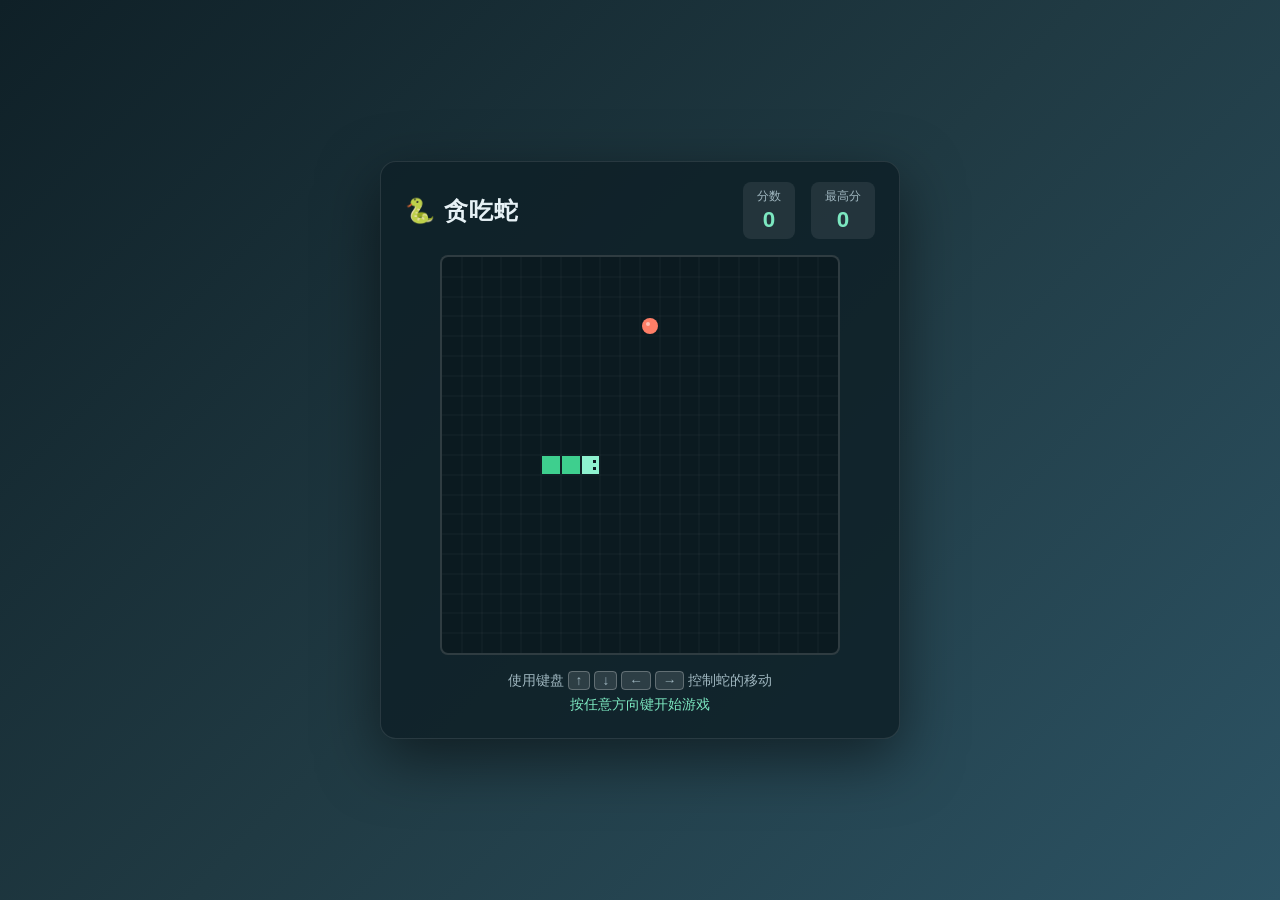
==== v06_state_reliability/demo_workspace/index.html @ 555ff508 "feat: implement initial V06 state and reliability" ====
<!DOCTYPE html>
<html lang="zh-CN">
<head>
  <meta charset="UTF-8">
  <meta name="viewport" content="width=device-width, initial-scale=1.0">
  <title>贪吃蛇小游戏</title>
  <link rel="stylesheet" href="style.css">
</head>
<body>
  <main class="game-container">
    <header class="game-header">
      <h1 class="game-title">🐍 贪吃蛇</h1>
      <div class="score-board">
        <div class="score-item">
          <span class="score-label">分数</span>
          <span id="score" class="score-value">0</span>
        </div>
        <div class="score-item">
          <span class="score-label">最高分</span>
          <span id="high-score" class="score-value">0</span>
        </div>
      </div>
    </header>

    <section class="canvas-wrap">
      <canvas id="game-canvas" width="400" height="400"></canvas>
      <div id="overlay" class="overlay hidden">
        <p id="overlay-title" class="overlay-title">游戏结束</p>
        <p id="overlay-subtitle" class="overlay-subtitle"></p>
        <button id="restart-btn" class="restart-btn">重新开始</button>
      </div>
    </section>

    <footer class="game-footer">
      <p class="controls-tip">使用键盘 <kbd>↑</kbd> <kbd>↓</kbd> <kbd>←</kbd> <kbd>→</kbd> 控制蛇的移动</p>
      <p class="status-tip" id="status-tip">按任意方向键开始游戏</p>
    </footer>
  </main>

  <script src="script.js"></script>
</body>
</html>
---- v06_state_reliability/demo_workspace/style.css ----
* {
  margin: 0;
  padding: 0;
  box-sizing: border-box;
}

body {
  font-family: -apple-system, BlinkMacSystemFont, "Segoe UI", "PingFang SC",
    "Hiragino Sans GB", "Microsoft YaHei", sans-serif;
  min-height: 100vh;
  display: flex;
  align-items: center;
  justify-content: center;
  background: linear-gradient(135deg, #0f2027 0%, #203a43 50%, #2c5364 100%);
  color: #e6f1f5;
  padding: 20px;
}

.game-container {
  width: 100%;
  max-width: 520px;
  background: rgba(15, 32, 39, 0.85);
  border: 1px solid rgba(255, 255, 255, 0.1);
  border-radius: 16px;
  padding: 20px 24px 24px;
  box-shadow: 0 20px 60px rgba(0, 0, 0, 0.5);
}

.game-header {
  display: flex;
  align-items: center;
  justify-content: space-between;
  margin-bottom: 16px;
}

.game-title {
  font-size: 1.5rem;
  letter-spacing: 1px;
}

.score-board {
  display: flex;
  gap: 16px;
}

.score-item {
  text-align: center;
  background: rgba(255, 255, 255, 0.08);
  border-radius: 8px;
  padding: 6px 14px;
}

.score-label {
  display: block;
  font-size: 0.75rem;
  color: #9fb6bf;
  margin-bottom: 2px;
}

.score-value {
  font-size: 1.4rem;
  font-weight: 700;
  font-variant-numeric: tabular-nums;
  color: #7ce7c0;
}

.canvas-wrap {
  position: relative;
  width: 100%;
  max-width: 400px;
  margin: 0 auto;
}

canvas {
  display: block;
  width: 100%;
  height: auto;
  background: #0b1a20;
  border: 2px solid rgba(255, 255, 255, 0.15);
  border-radius: 8px;
  image-rendering: pixelated;
}

.overlay {
  position: absolute;
  inset: 0;
  display: flex;
  flex-direction: column;
  align-items: center;
  justify-content: center;
  background: rgba(11, 26, 32, 0.82);
  border-radius: 8px;
  gap: 12px;
  text-align: center;
}

.overlay.hidden {
  display: none;
}

.overlay-title {
  font-size: 1.8rem;
  font-weight: 700;
}

.overlay-subtitle {
  font-size: 1rem;
  color: #9fb6bf;
}

.restart-btn {
  cursor: pointer;
  border: none;
  border-radius: 8px;
  padding: 10px 28px;
  font-size: 1rem;
  font-weight: 600;
  color: #0b1a20;
  background: #7ce7c0;
  transition: background 0.2s ease, transform 0.1s ease;
}

.restart-btn:hover {
  background: #a4f2d6;
}

.restart-btn:active {
  transform: scale(0.97);
}

.game-footer {
  margin-top: 16px;
  text-align: center;
}

.controls-tip {
  font-size: 0.9rem;
  color: #9fb6bf;
  margin-bottom: 6px;
}

kbd {
  background: rgba(255, 255, 255, 0.12);
  border: 1px solid rgba(255, 255, 255, 0.25);
  border-radius: 4px;
  padding: 1px 7px;
  font-family: inherit;
  font-size: 0.85rem;
}

.status-tip {
  font-size: 0.85rem;
  color: #7ce7c0;
}

@media (max-width: 420px) {
  .game-container {
    padding: 16px;
  }

  .game-title {
    font-size: 1.2rem;
  }

  .score-item {
    padding: 5px 10px;
  }

  .score-value {
    font-size: 1.1rem;
  }
}
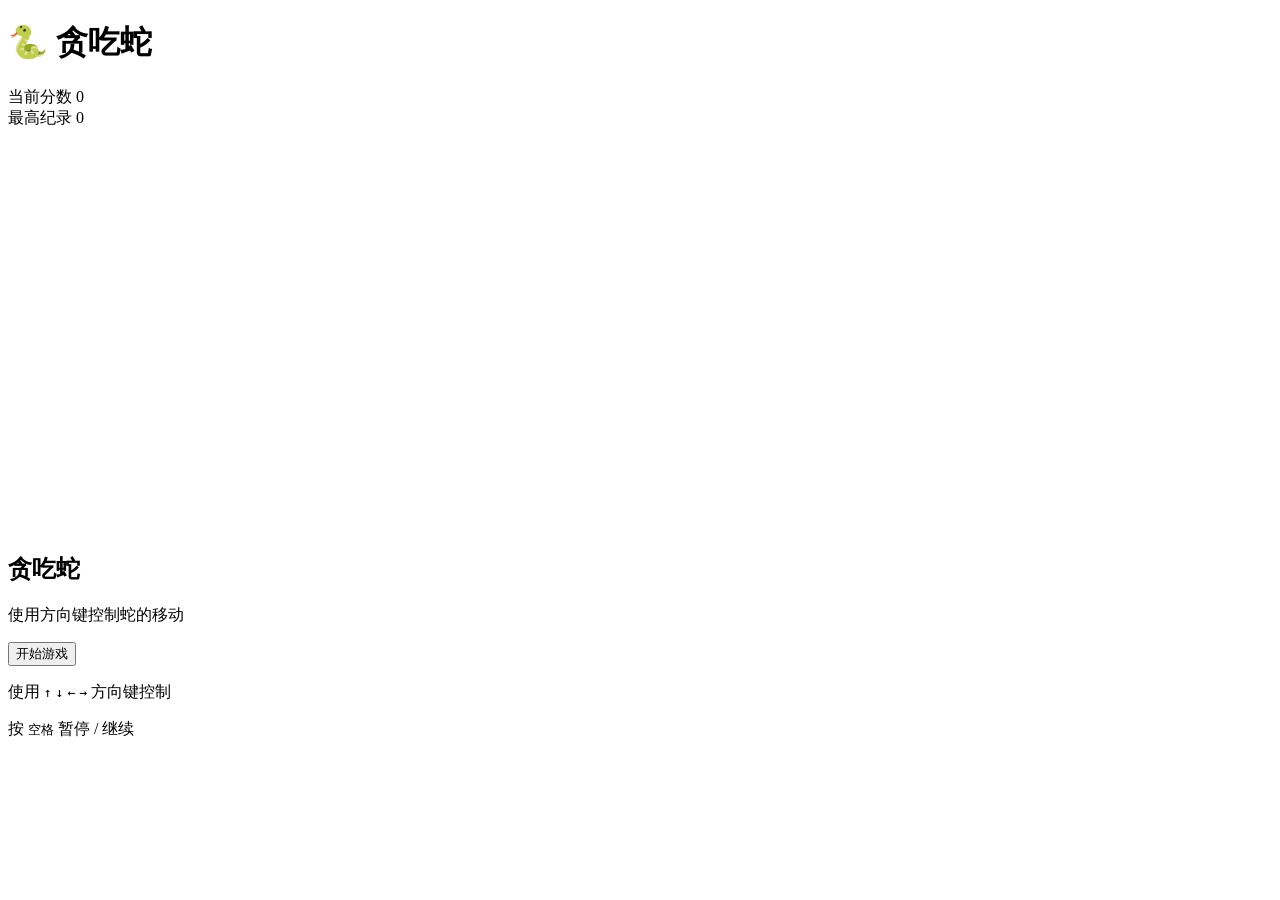
==== commit 4b9b7907: "feat(v06): add state persistence and recovery" ====
--- a/v06_state_reliability/demo_workspace/index.html
+++ b/v06_state_reliability/demo_workspace/index.html
@@ -1,42 +1,40 @@
 <!DOCTYPE html>
 <html lang="zh-CN">
 <head>
-  <meta charset="UTF-8">
-  <meta name="viewport" content="width=device-width, initial-scale=1.0">
-  <title>贪吃蛇小游戏</title>
-  <link rel="stylesheet" href="style.css">
+    <meta charset="UTF-8">
+    <meta name="viewport" content="width=device-width, initial-scale=1.0">
+    <title>贪吃蛇游戏</title>
+    <link rel="stylesheet" href="style.css">
 </head>
 <body>
-  <main class="game-container">
-    <header class="game-header">
-      <h1 class="game-title">🐍 贪吃蛇</h1>
-      <div class="score-board">
-        <div class="score-item">
-          <span class="score-label">分数</span>
-          <span id="score" class="score-value">0</span>
+    <div class="container">
+        <h1>🐍 贪吃蛇</h1>
+        <div class="score-board">
+            <div class="score-item">
+                <span class="label">当前分数</span>
+                <span id="score" class="value">0</span>
+            </div>
+            <div class="score-item">
+                <span class="label">最高纪录</span>
+                <span id="highScore" class="value">0</span>
+            </div>
         </div>
-        <div class="score-item">
-          <span class="score-label">最高分</span>
-          <span id="high-score" class="score-value">0</span>
+        <div class="game-wrapper">
+            <canvas id="gameCanvas" width="400" height="400"></canvas>
+            <div id="overlay" class="overlay">
+                <div class="overlay-content">
+                    <h2 id="overlayTitle">贪吃蛇</h2>
+                    <p id="overlayMessage">使用方向键控制蛇的移动</p>
+                    <p id="finalScore" class="final-score"></p>
+                    <button id="startBtn">开始游戏</button>
+                </div>
+            </div>
         </div>
-      </div>
-    </header>
-
-    <section class="canvas-wrap">
-      <canvas id="game-canvas" width="400" height="400"></canvas>
-      <div id="overlay" class="overlay hidden">
-        <p id="overlay-title" class="overlay-title">游戏结束</p>
-        <p id="overlay-subtitle" class="overlay-subtitle"></p>
-        <button id="restart-btn" class="restart-btn">重新开始</button>
-      </div>
-    </section>
-
-    <footer class="game-footer">
-      <p class="controls-tip">使用键盘 <kbd>↑</kbd> <kbd>↓</kbd> <kbd>←</kbd> <kbd>→</kbd> 控制蛇的移动</p>
-      <p class="status-tip" id="status-tip">按任意方向键开始游戏</p>
-    </footer>
-  </main>
-
-  <script src="script.js"></script>
+        <div class="controls">
+            <p>使用 <kbd>↑</kbd> <kbd>↓</kbd> <kbd>←</kbd> <kbd>→</kbd> 方向键控制</p>
+            <p>按 <kbd>空格</kbd> 暂停 / 继续</p>
+        </div>
+    </div>
+    <script src="game.js"></script>
 </body>
-</html>+</html>
